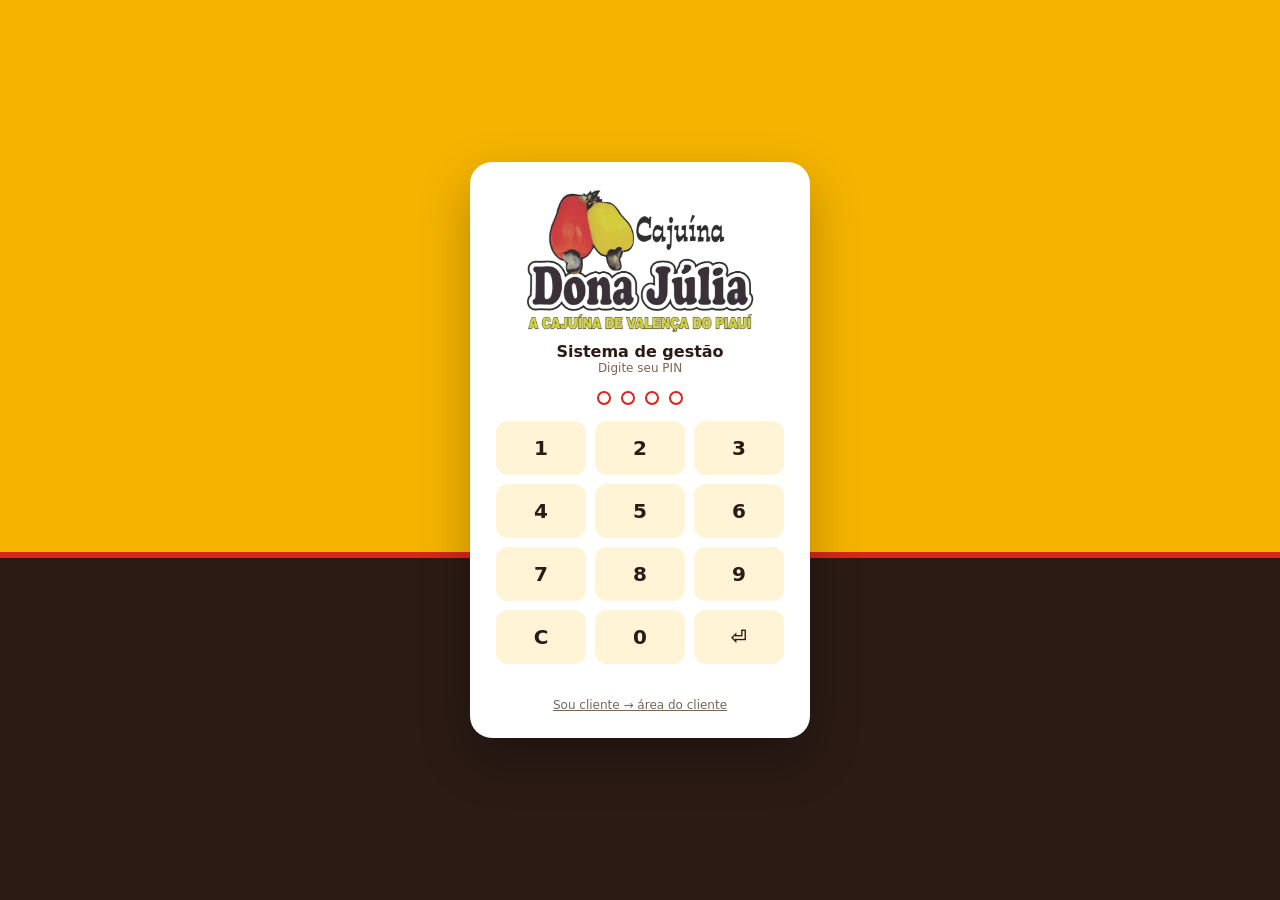
==== static/index.html @ 023a7c28 "Add files via upload" ====
<!DOCTYPE html>
<html lang="pt-BR"><head><meta charset="utf-8"><meta name="viewport" content="width=device-width, initial-scale=1, viewport-fit=cover">
<meta name="theme-color" content="#F6B400"><meta name="apple-mobile-web-app-capable" content="yes">
<title>Cajuína Dona Júlia — Gestão</title><link rel="manifest" href="/static/manifest.json"><link rel="icon" href="/static/icon-192.png"><link rel="apple-touch-icon" href="/static/icon-192.png">
<link rel="stylesheet" href="/static/style.css"></head>
<body><div id="app"></div><div id="modal-root"></div><div id="toast"></div><script src="/static/app.js"></script></body></html>
---- static/style.css ----
:root{--ylw:#F6B400;--ylw2:#FFD34D;--red:#D7261E;--ink:#2B1B14;--brn:#5B3A1E;--cream:#FFF9EC;--bg:#F7EEDC;--line:#EEDDBA;--mut:#7d6550;--leaf:#3E8E2F;--blue:#2759b5;--r:14px}
*{box-sizing:border-box;margin:0;padding:0;-webkit-tap-highlight-color:transparent}
html,body{height:100%}
body{font-family:Inter,system-ui,-apple-system,"Segoe UI",Roboto,sans-serif;background:var(--bg);color:var(--ink);font-size:14px}
button,input,select,textarea{font:inherit;color:inherit}
button{cursor:pointer;border:none;background:none}
input,select,textarea{border:1px solid var(--line);border-radius:10px;padding:9px 11px;background:#fff;width:100%;outline:none}
input:focus,select:focus,textarea:focus{border-color:var(--ylw);box-shadow:0 0 0 3px #f6b40033}
label{font-size:12px;color:var(--mut);font-weight:700;display:block;margin:0 0 4px}
h2{font-size:22px;font-weight:900;letter-spacing:-.3px}h3{font-size:16px;font-weight:800}
.mut{color:var(--mut)}.small{font-size:12px}.b{font-weight:800}.red{color:var(--red)}.grn{color:var(--leaf)}.right{text-align:right}.center{text-align:center}
.row{display:flex;gap:10px;align-items:center}.wrap{flex-wrap:wrap}.sp{flex:1}
.g2{display:grid;grid-template-columns:1fr 1fr;gap:12px}.g3{display:grid;grid-template-columns:repeat(3,1fr);gap:12px}
.mt{margin-top:12px}.mb{margin-bottom:12px}
/* topo */
.top{background:var(--ylw);display:flex;align-items:center;gap:12px;padding:6px 14px;position:sticky;top:0;z-index:30;border-bottom:4px solid var(--red);padding-top:max(6px,env(safe-area-inset-top))}
.top img{height:46px}
.nav{display:flex;gap:3px;overflow-x:auto;scrollbar-width:none}.nav::-webkit-scrollbar{display:none}
.nav a{color:var(--ink);text-decoration:none;padding:8px 13px;border-radius:22px;font-weight:700;white-space:nowrap;font-size:13.5px}
.nav a.on{background:var(--ink);color:var(--ylw)}
.nav a .cnt{background:var(--red);color:#fff;border-radius:10px;padding:0 6px;font-size:11px;margin-left:4px}
.me{margin-left:auto;display:flex;align-items:center;gap:10px;font-size:12.5px;font-weight:700;white-space:nowrap}
.me button{border:1.5px solid var(--ink);border-radius:9px;padding:5px 10px;font-weight:800}
.demo{background:var(--ink);color:var(--ylw);text-align:center;font-size:12px;font-weight:700;padding:5px}
main{padding:16px;max-width:1500px;margin:0 auto}
/* blocos */
.btn{background:var(--red);color:#fff;border-radius:11px;padding:10px 16px;font-weight:800;display:inline-flex;align-items:center;justify-content:center;gap:6px;text-decoration:none;white-space:nowrap}
.btn:active{transform:scale(.98)}.btn:disabled{opacity:.45;pointer-events:none}
.btn.y{background:var(--ylw);color:var(--ink)}.btn.k{background:var(--ink);color:var(--ylw)}.btn.g{background:var(--leaf)}
.btn.ghost{background:#fff;color:var(--ink);border:1px solid var(--line)}
.btn.sm{padding:6px 11px;font-size:12.5px;border-radius:9px}.btn.lg{padding:14px 20px;font-size:16px}.btn.full{width:100%}
.card{background:#fff;border:1px solid var(--line);border-radius:var(--r);padding:16px}
.pill{display:inline-block;padding:2px 9px;border-radius:12px;font-size:11px;font-weight:800;white-space:nowrap}
.p-rev{background:var(--ink);color:var(--ylw)}.p-enc{background:#FFF1C2;color:#8a5a00}.p-onl{background:#E3F2DD;color:#2c6b22}.p-wa{background:#DCF5E6;color:#137a42}
.p-fei{background:#F1E0FF;color:#7a2db5}.p-bal{background:#E7F0FF;color:var(--blue)}
.p-ok{background:#E3F2DD;color:#2c6b22}.p-warn{background:#FFF1C2;color:#8a5a00}.p-bad{background:#FFE0DC;color:var(--red)}.p-off{background:#eee;color:#888}
table{width:100%;border-collapse:collapse}
th,td{padding:8px 6px;border-bottom:1px solid #f3e8d2;text-align:left;vertical-align:middle}
th{font-size:11px;text-transform:uppercase;color:var(--mut);font-weight:800;letter-spacing:.3px}
td.n,th.n{text-align:right;white-space:nowrap}
tr.click{cursor:pointer}tr.click:hover td{background:#FFFBF0}
.empty{padding:28px;text-align:center;color:var(--mut)}
.chips{display:flex;gap:6px;flex-wrap:wrap}
.chips button{background:#fff;border:1px solid var(--line);padding:7px 14px;border-radius:20px;font-weight:700;white-space:nowrap}
.chips button.on{background:var(--ink);color:var(--ylw);border-color:var(--ink)}
.seg{display:flex;background:#F3E6C9;border-radius:11px;padding:3px;gap:3px;flex-wrap:wrap}
.seg button{flex:1;padding:8px 8px;border-radius:9px;font-weight:700;color:var(--mut);font-size:13px}
.seg button.on{background:#fff;color:var(--ink);box-shadow:0 1px 3px #0002}
.tabs{display:flex;gap:4px;border-bottom:1px solid var(--line);margin-bottom:14px;overflow-x:auto}
.tabs button{padding:9px 14px;font-weight:700;color:var(--mut);border-bottom:3px solid transparent;white-space:nowrap}
.tabs button.on{color:var(--ink);border-color:var(--red)}
/* painel */
.hero{max-height:210px;border-radius:16px;background:linear-gradient(100deg,#2B1B14 0%,#4a2c18 60%,#7a4a14 100%);color:#fff;display:flex;overflow:hidden;min-height:150px;margin-bottom:14px}
.hero .t{padding:22px 26px;flex:1}.hero small{color:var(--ylw);font-weight:800;letter-spacing:2px;font-size:11.5px}
.hero h1{font-size:30px;margin:6px 0;font-weight:900;letter-spacing:-.5px}.hero p{opacity:.88;font-size:14px;max-width:560px}
.hero .seal{display:inline-flex;gap:6px;margin-top:10px;background:var(--ylw);color:var(--ink);font-weight:800;font-size:12px;padding:5px 12px;border-radius:20px}
.hero img{width:340px;height:auto;max-height:210px;object-fit:cover;object-position:center 30%;-webkit-mask-image:linear-gradient(90deg,transparent,#000 40%);mask-image:linear-gradient(90deg,transparent,#000 40%)}
.kpis{display:grid;grid-template-columns:repeat(auto-fill,minmax(190px,1fr));gap:12px;margin-bottom:14px}
.kpi{background:#fff;border-radius:14px;padding:14px 16px;border:1px solid var(--line);border-top:5px solid var(--ylw)}
.kpi.r{border-top-color:var(--red)}.kpi.k{border-top-color:var(--ink)}.kpi.g{border-top-color:var(--leaf)}
.kpi small{color:var(--mut);font-size:12px;font-weight:700;display:block}.kpi b{display:block;font-size:24px;font-weight:900;margin-top:2px}.kpi em{font-style:normal;font-size:12px;font-weight:700}
.hb{display:grid;grid-template-columns:150px 1fr 100px;gap:8px;align-items:center;margin:7px 0;font-size:13px}
.hb .m{height:10px;background:#F3E8D2;border-radius:6px;overflow:hidden}.hb .m i{display:block;height:100%;background:var(--ylw)}
.bars{display:flex;align-items:flex-end;gap:3px;height:120px;border-bottom:1px solid var(--line)}
.bars i{flex:1;background:var(--ylw);border-radius:4px 4px 0 0;min-height:2px}.bars i:hover{background:var(--red)}
.alert{display:flex;gap:10px;align-items:center;padding:8px 0;border-bottom:1px dashed var(--line);font-size:13px}
.alert i{width:9px;height:9px;border-radius:50%;flex:none;background:var(--ylw)}.alert i.bad{background:var(--red)}
.lbar{height:9px;border-radius:6px;background:#F3E8D2;overflow:hidden;margin:5px 0 10px}.lbar i{display:block;height:100%;background:var(--ylw)}
/* kanban */
.kb{display:grid;grid-template-columns:repeat(4,minmax(250px,1fr));gap:12px;align-items:start;overflow-x:auto}
.kcol{background:#F0E2C4;border-radius:14px;padding:10px;min-height:200px}
.kcol h4{display:flex;justify-content:space-between;align-items:center;font-size:12.5px;text-transform:uppercase;letter-spacing:.5px;margin:2px 4px 10px}
.kcol h4 em{font-style:normal;background:var(--ink);color:var(--ylw);border-radius:10px;padding:1px 8px}
.kc{background:#fff;border-radius:11px;padding:10px 11px;margin-bottom:9px;border-left:5px solid var(--ylw);box-shadow:0 1px 2px #0001;cursor:pointer}
.kc.rev{border-left-color:var(--ink)}.kc.onl{border-left-color:var(--leaf)}.kc.venc{border-left-color:var(--red)}
.kc .h{display:flex;justify-content:space-between;align-items:center;gap:6px}.kc .h b{font-size:14px}
.kc ul{list-style:none;margin:6px 0;font-size:12.5px;color:#4b3b33}
.kc .f{display:flex;justify-content:space-between;font-size:11.5px;color:var(--mut);align-items:center;gap:6px}
.kc .acts{display:flex;gap:6px;margin-top:8px}.kc .acts .btn{flex:1}
/* modal */
.mb-bg{position:fixed;inset:0;background:#0007;z-index:60;display:flex;align-items:center;justify-content:center;padding:14px;animation:f .15s}
.modal{background:#fff;border-radius:18px;width:100%;max-width:580px;max-height:93vh;display:flex;flex-direction:column;box-shadow:0 20px 60px #0005}
.modal.wide{max-width:960px}
.modal .mh{padding:14px 18px;border-bottom:1px solid var(--line);display:flex;align-items:center;gap:10px}.modal .mh h3{flex:1}
.modal .mh .x{font-size:24px;color:var(--mut);padding:0 6px}
.modal .mc{padding:16px 18px;overflow:auto}
.modal .mf{padding:12px 18px;border-top:1px solid var(--line);display:flex;gap:10px;justify-content:flex-end;align-items:center;flex-wrap:wrap}
@keyframes f{from{opacity:0}}
/* novo pedido */
.np{display:grid;grid-template-columns:1fr 330px;gap:16px}
.prodline{display:flex;gap:10px;align-items:center;padding:9px 0;border-bottom:1px solid #f3e8d2}
.prodline img{width:52px;height:52px;border-radius:10px;object-fit:cover}
.prodline .i{flex:1}.prodline .i b{display:block}.prodline .i small{color:var(--mut)}
.qty{display:flex;align-items:center;gap:4px}.qty input{width:64px;text-align:center;padding:6px}
.qty button{width:32px;height:32px;border-radius:8px;background:#F3E6C9;font-weight:900}
.qty .cx{width:auto;padding:0 8px;font-size:11.5px}
.resumo{background:var(--cream);border-radius:14px;padding:14px;position:sticky;top:0}
.resumo .l{display:flex;justify-content:space-between;margin:5px 0}.resumo .big{font-size:22px;font-weight:900}
/* lotes */
.lote{border:1px solid var(--line);border-radius:12px;padding:12px 14px;margin-bottom:10px;background:#fff}
.lote .h{display:flex;gap:10px;align-items:center;flex-wrap:wrap}
.lote .h b{font-size:16px}
/* feira */
.feira{display:grid;grid-template-columns:1fr 340px;gap:16px}
.fprod{display:grid;grid-template-columns:repeat(auto-fill,minmax(170px,1fr));gap:12px}
.fp{background:#fff;border:1px solid var(--line);border-radius:14px;overflow:hidden;text-align:left}
.fp img{width:100%;height:120px;object-fit:cover}.fp div{padding:10px}.fp b{display:block}.fp span{color:var(--red);font-weight:900;font-size:17px}
.fp:active{transform:scale(.98)}
.off{background:var(--red);color:#fff;font-weight:800;text-align:center;padding:6px;border-radius:10px;margin-bottom:10px}
/* mapa */
#mapa{height:560px;border-radius:14px;border:1px solid var(--line);background:#EEF2DC}
.leaflet-popup-content{font-family:inherit;font-size:13px}
.mk{width:16px;height:16px;border-radius:50%;border:3px solid #fff;box-shadow:0 1px 4px #0006}
/* login */
.login{min-height:100vh;display:flex;align-items:center;justify-content:center;background:var(--ylw);padding:20px;position:relative;overflow:hidden}
.login:before{content:"";position:absolute;left:0;right:0;bottom:0;height:38%;background:var(--ink);border-top:6px solid var(--red)}
.login .box{background:#fff;border-radius:22px;padding:26px;width:340px;text-align:center;box-shadow:0 20px 50px #0004;position:relative}
.login img{width:230px;margin:0 auto 8px;display:block}
.pin{display:flex;justify-content:center;gap:10px;margin:16px 0}.pin i{width:14px;height:14px;border-radius:50%;border:2px solid var(--red)}.pin i.f{background:var(--red)}
.pad{display:grid;grid-template-columns:repeat(3,1fr);gap:9px}
.pad button{background:#FFF4D6;border-radius:12px;padding:15px 0;font-size:20px;font-weight:800}.pad button:active{background:#FFE49A}
.switch{width:38px;height:22px;border-radius:12px;background:#ddd;position:relative;display:inline-block;vertical-align:middle;flex:none}
.switch:after{content:"";position:absolute;width:18px;height:18px;border-radius:50%;background:#fff;top:2px;left:2px;transition:.15s}
.switch.on{background:var(--leaf)}.switch.on:after{left:18px}
.perm{display:grid;grid-template-columns:repeat(auto-fill,minmax(230px,1fr));gap:6px 14px}
.perm label{display:flex;gap:8px;align-items:center;color:var(--ink);font-weight:600;font-size:13px;margin:0;cursor:pointer}
.perm input{width:auto}
#toast{position:fixed;bottom:20px;left:50%;transform:translateX(-50%);z-index:99;display:flex;flex-direction:column;gap:6px;align-items:center}
#toast div{background:var(--ink);color:#fff;padding:10px 16px;border-radius:11px;box-shadow:0 6px 20px #0004;font-weight:700;animation:f .2s}
#toast div.err{background:var(--red)}#toast div.ok{background:var(--leaf)}
.banner{background:#FFF1C2;border:1px solid #F3D38C;border-radius:12px;padding:10px 13px;display:flex;align-items:center;gap:10px;margin-bottom:12px}
@media (max-width:1000px){
  .top{flex-wrap:wrap;row-gap:4px}.top .nav{order:3;width:100%}.top img{height:38px}
  .np,.feira{grid-template-columns:1fr}.hero img{display:none}
  .kb{grid-template-columns:repeat(4,84vw);scroll-snap-type:x mandatory}.kcol{scroll-snap-align:start}
  .g3{grid-template-columns:1fr 1fr}
}
@media (max-width:600px){
  main{padding:10px}.g2,.g3{grid-template-columns:1fr}.me .nm{display:none}
  .hb{grid-template-columns:100px 1fr 80px}.hero h1{font-size:24px}
  .mb-bg{padding:0;align-items:flex-end}.modal{max-height:96vh;border-radius:18px 18px 0 0}
  #mapa{height:420px}
  table.resp tr{display:block;border-bottom:1px solid var(--line);padding:6px 0}table.resp td{display:inline-block;border:none;padding:2px 6px}table.resp th{display:none}
}
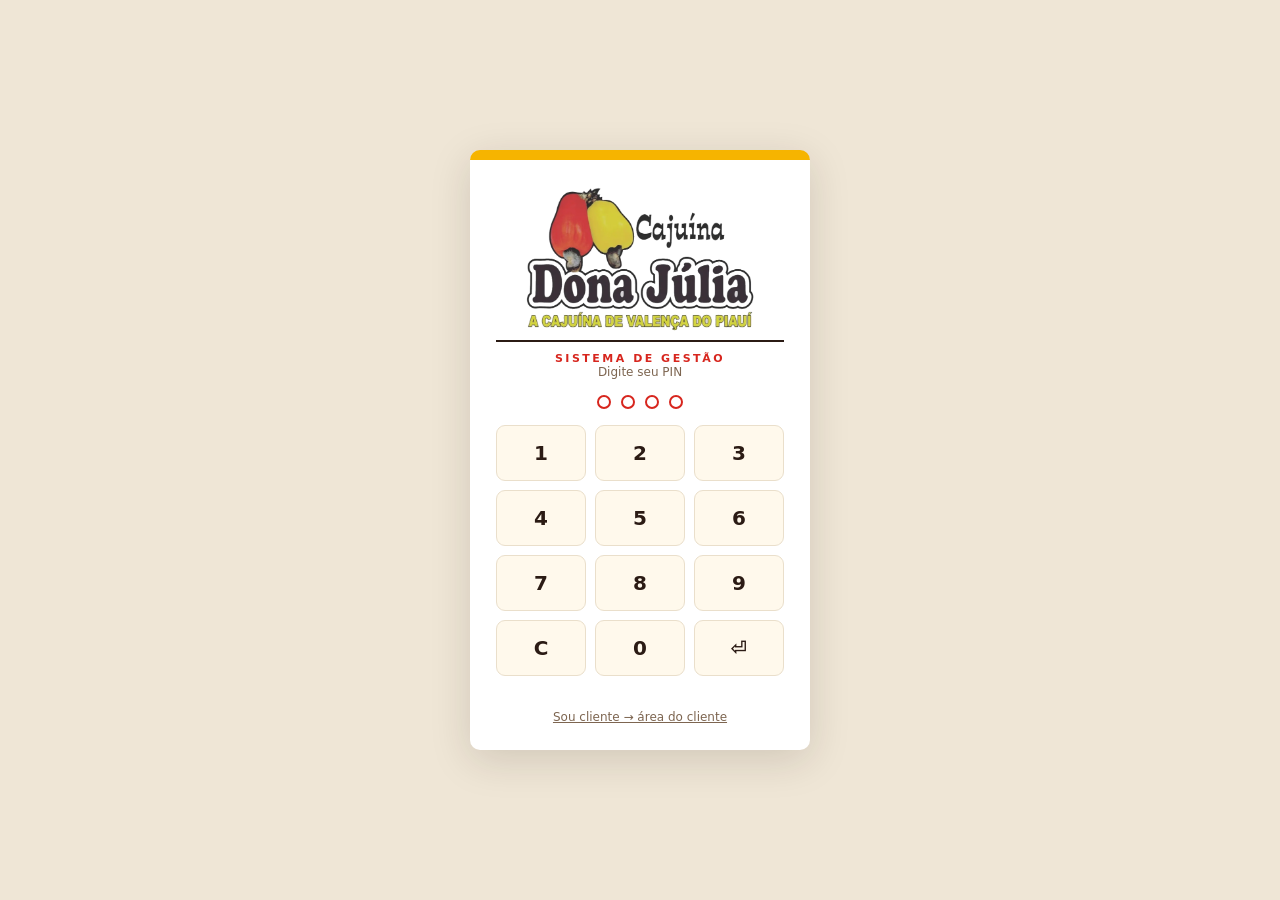
==== commit cb8a1de6: "Add files via upload" ====
--- a/static/index.html
+++ b/static/index.html
@@ -1,6 +1,6 @@
 <!DOCTYPE html>
 <html lang="pt-BR"><head><meta charset="utf-8"><meta name="viewport" content="width=device-width, initial-scale=1, viewport-fit=cover">
-<meta name="theme-color" content="#F6B400"><meta name="apple-mobile-web-app-capable" content="yes">
-<title>Cajuína Dona Júlia — Gestão</title><link rel="manifest" href="/static/manifest.json"><link rel="icon" href="/static/icon-192.png"><link rel="apple-touch-icon" href="/static/icon-192.png">
+<meta name="theme-color" content="#FFFFFF"><meta name="apple-mobile-web-app-capable" content="yes">
+<title>Cajuína Dona Júlia — Gestão</title><link rel="manifest" href="/static/manifest.json"><link rel="icon" href="/static/icon-192.png"><link rel="apple-touch-icon" href="/static/apple-touch-icon.png">
 <link rel="stylesheet" href="/static/style.css"></head>
 <body><div id="app"></div><div id="modal-root"></div><div id="toast"></div><script src="/static/app.js"></script></body></html>
--- a/static/style.css
+++ b/static/style.css
@@ -4,7 +4,7 @@
 body{font-family:Inter,system-ui,-apple-system,"Segoe UI",Roboto,sans-serif;background:var(--bg);color:var(--ink);font-size:14px}
 button,input,select,textarea{font:inherit;color:inherit}
 button{cursor:pointer;border:none;background:none}
-input,select,textarea{border:1px solid var(--line);border-radius:10px;padding:9px 11px;background:#fff;width:100%;outline:none}
+input,select,textarea{border:1px solid var(--line);border-radius:10px;padding:9px 11px;background:var(--paper);width:100%;outline:none}
 input:focus,select:focus,textarea:focus{border-color:var(--ylw);box-shadow:0 0 0 3px #f6b40033}
 label{font-size:12px;color:var(--mut);font-weight:700;display:block;margin:0 0 4px}
 h2{font-size:22px;font-weight:900;letter-spacing:-.3px}h3{font-size:16px;font-weight:800}
@@ -14,38 +14,38 @@
 .mt{margin-top:12px}.mb{margin-bottom:12px}
 /* topo */
 .top{background:var(--ylw);display:flex;align-items:center;gap:12px;padding:6px 14px;position:sticky;top:0;z-index:30;border-bottom:4px solid var(--red);padding-top:max(6px,env(safe-area-inset-top))}
-.top img{height:46px}
+.top img{height:50px;filter:drop-shadow(0 2px 3px #0002)}.top .ttl{display:none}
 .nav{display:flex;gap:3px;overflow-x:auto;scrollbar-width:none}.nav::-webkit-scrollbar{display:none}
 .nav a{color:var(--ink);text-decoration:none;padding:8px 13px;border-radius:22px;font-weight:700;white-space:nowrap;font-size:13.5px}
-.nav a.on{background:var(--ink);color:var(--ylw)}
+.nav a.on{background:var(--dk);color:var(--ylw)}
 .nav a .cnt{background:var(--red);color:#fff;border-radius:10px;padding:0 6px;font-size:11px;margin-left:4px}
 .me{margin-left:auto;display:flex;align-items:center;gap:10px;font-size:12.5px;font-weight:700;white-space:nowrap}
-.me button{border:1.5px solid var(--ink);border-radius:9px;padding:5px 10px;font-weight:800}
-.demo{background:var(--ink);color:var(--ylw);text-align:center;font-size:12px;font-weight:700;padding:5px}
+.me button{border:1.5px solid var(--dk2);border-radius:9px;padding:5px 10px;font-weight:800}
+.demo{background:var(--dk);color:var(--ylw);text-align:center;font-size:12px;font-weight:700;padding:5px}
 main{padding:16px;max-width:1500px;margin:0 auto}
 /* blocos */
 .btn{background:var(--red);color:#fff;border-radius:11px;padding:10px 16px;font-weight:800;display:inline-flex;align-items:center;justify-content:center;gap:6px;text-decoration:none;white-space:nowrap}
 .btn:active{transform:scale(.98)}.btn:disabled{opacity:.45;pointer-events:none}
-.btn.y{background:var(--ylw);color:var(--ink)}.btn.k{background:var(--ink);color:var(--ylw)}.btn.g{background:var(--leaf)}
-.btn.ghost{background:#fff;color:var(--ink);border:1px solid var(--line)}
+.btn.y{background:var(--ylw);color:#2B1B14}.btn.k{background:var(--dk);color:var(--ylw)}.btn.g{background:var(--leaf)}
+.btn.ghost{background:var(--paper);color:var(--ink);border:1px solid var(--line)}
 .btn.sm{padding:6px 11px;font-size:12.5px;border-radius:9px}.btn.lg{padding:14px 20px;font-size:16px}.btn.full{width:100%}
-.card{background:#fff;border:1px solid var(--line);border-radius:var(--r);padding:16px}
+.card{background:var(--paper);border:1px solid var(--line);border-radius:var(--r);padding:16px}
 .pill{display:inline-block;padding:2px 9px;border-radius:12px;font-size:11px;font-weight:800;white-space:nowrap}
-.p-rev{background:var(--ink);color:var(--ylw)}.p-enc{background:#FFF1C2;color:#8a5a00}.p-onl{background:#E3F2DD;color:#2c6b22}.p-wa{background:#DCF5E6;color:#137a42}
+.p-rev{background:var(--dk);color:var(--ylw)}.p-enc{background:#FFF1C2;color:#8a5a00}.p-onl{background:#E3F2DD;color:#2c6b22}.p-wa{background:#DCF5E6;color:#137a42}
 .p-fei{background:#F1E0FF;color:#7a2db5}.p-bal{background:#E7F0FF;color:var(--blue)}
 .p-ok{background:#E3F2DD;color:#2c6b22}.p-warn{background:#FFF1C2;color:#8a5a00}.p-bad{background:#FFE0DC;color:var(--red)}.p-off{background:#eee;color:#888}
 table{width:100%;border-collapse:collapse}
-th,td{padding:8px 6px;border-bottom:1px solid #f3e8d2;text-align:left;vertical-align:middle}
+th,td{padding:8px 6px;border-bottom:1px solid var(--line);text-align:left;vertical-align:middle}
 th{font-size:11px;text-transform:uppercase;color:var(--mut);font-weight:800;letter-spacing:.3px}
 td.n,th.n{text-align:right;white-space:nowrap}
-tr.click{cursor:pointer}tr.click:hover td{background:#FFFBF0}
+tr.click{cursor:pointer}tr.click:hover td{background:var(--tint)}
 .empty{padding:28px;text-align:center;color:var(--mut)}
 .chips{display:flex;gap:6px;flex-wrap:wrap}
-.chips button{background:#fff;border:1px solid var(--line);padding:7px 14px;border-radius:20px;font-weight:700;white-space:nowrap}
-.chips button.on{background:var(--ink);color:var(--ylw);border-color:var(--ink)}
-.seg{display:flex;background:#F3E6C9;border-radius:11px;padding:3px;gap:3px;flex-wrap:wrap}
+.chips button{background:var(--paper);border:1px solid var(--line);padding:7px 14px;border-radius:20px;font-weight:700;white-space:nowrap}
+.chips button.on{background:var(--dk);color:var(--ylw);border-color:var(--dk2)}
+.seg{display:flex;background:var(--soft);border-radius:11px;padding:3px;gap:3px;flex-wrap:wrap}
 .seg button{flex:1;padding:8px 8px;border-radius:9px;font-weight:700;color:var(--mut);font-size:13px}
-.seg button.on{background:#fff;color:var(--ink);box-shadow:0 1px 3px #0002}
+.seg button.on{background:var(--paper);color:var(--ink);box-shadow:0 1px 3px #0002}
 .tabs{display:flex;gap:4px;border-bottom:1px solid var(--line);margin-bottom:14px;overflow-x:auto}
 .tabs button{padding:9px 14px;font-weight:700;color:var(--mut);border-bottom:3px solid transparent;white-space:nowrap}
 .tabs button.on{color:var(--ink);border-color:var(--red)}
@@ -53,33 +53,33 @@
 .hero{max-height:210px;border-radius:16px;background:linear-gradient(100deg,#2B1B14 0%,#4a2c18 60%,#7a4a14 100%);color:#fff;display:flex;overflow:hidden;min-height:150px;margin-bottom:14px}
 .hero .t{padding:22px 26px;flex:1}.hero small{color:var(--ylw);font-weight:800;letter-spacing:2px;font-size:11.5px}
 .hero h1{font-size:30px;margin:6px 0;font-weight:900;letter-spacing:-.5px}.hero p{opacity:.88;font-size:14px;max-width:560px}
-.hero .seal{display:inline-flex;gap:6px;margin-top:10px;background:var(--ylw);color:var(--ink);font-weight:800;font-size:12px;padding:5px 12px;border-radius:20px}
+.hero .seal{display:inline-flex;gap:6px;margin-top:10px;background:var(--ylw);color:#2B1B14;font-weight:800;font-size:12px;padding:5px 12px;border-radius:20px}
 .hero img{width:340px;height:auto;max-height:210px;object-fit:cover;object-position:center 30%;-webkit-mask-image:linear-gradient(90deg,transparent,#000 40%);mask-image:linear-gradient(90deg,transparent,#000 40%)}
 .kpis{display:grid;grid-template-columns:repeat(auto-fill,minmax(190px,1fr));gap:12px;margin-bottom:14px}
-.kpi{background:#fff;border-radius:14px;padding:14px 16px;border:1px solid var(--line);border-top:5px solid var(--ylw)}
-.kpi.r{border-top-color:var(--red)}.kpi.k{border-top-color:var(--ink)}.kpi.g{border-top-color:var(--leaf)}
+.kpi{background:var(--paper);border-radius:14px;padding:14px 16px;border:1px solid var(--line);border-top:5px solid var(--ylw)}
+.kpi.r{border-top-color:var(--red)}.kpi.k{border-top-color:var(--dk2)}.kpi.g{border-top-color:var(--leaf)}
 .kpi small{color:var(--mut);font-size:12px;font-weight:700;display:block}.kpi b{display:block;font-size:24px;font-weight:900;margin-top:2px}.kpi em{font-style:normal;font-size:12px;font-weight:700}
 .hb{display:grid;grid-template-columns:150px 1fr 100px;gap:8px;align-items:center;margin:7px 0;font-size:13px}
-.hb .m{height:10px;background:#F3E8D2;border-radius:6px;overflow:hidden}.hb .m i{display:block;height:100%;background:var(--ylw)}
+.hb .m{height:10px;background:var(--soft);border-radius:6px;overflow:hidden}.hb .m i{display:block;height:100%;background:var(--ylw)}
 .bars{display:flex;align-items:flex-end;gap:3px;height:120px;border-bottom:1px solid var(--line)}
 .bars i{flex:1;background:var(--ylw);border-radius:4px 4px 0 0;min-height:2px}.bars i:hover{background:var(--red)}
 .alert{display:flex;gap:10px;align-items:center;padding:8px 0;border-bottom:1px dashed var(--line);font-size:13px}
 .alert i{width:9px;height:9px;border-radius:50%;flex:none;background:var(--ylw)}.alert i.bad{background:var(--red)}
-.lbar{height:9px;border-radius:6px;background:#F3E8D2;overflow:hidden;margin:5px 0 10px}.lbar i{display:block;height:100%;background:var(--ylw)}
+.lbar{height:9px;border-radius:6px;background:var(--soft);overflow:hidden;margin:5px 0 10px}.lbar i{display:block;height:100%;background:var(--ylw)}
 /* kanban */
 .kb{display:grid;grid-template-columns:repeat(4,minmax(250px,1fr));gap:12px;align-items:start;overflow-x:auto}
-.kcol{background:#F0E2C4;border-radius:14px;padding:10px;min-height:200px}
+.kcol{background:var(--soft);border-radius:16px;padding:10px;min-height:200px}
 .kcol h4{display:flex;justify-content:space-between;align-items:center;font-size:12.5px;text-transform:uppercase;letter-spacing:.5px;margin:2px 4px 10px}
-.kcol h4 em{font-style:normal;background:var(--ink);color:var(--ylw);border-radius:10px;padding:1px 8px}
-.kc{background:#fff;border-radius:11px;padding:10px 11px;margin-bottom:9px;border-left:5px solid var(--ylw);box-shadow:0 1px 2px #0001;cursor:pointer}
-.kc.rev{border-left-color:var(--ink)}.kc.onl{border-left-color:var(--leaf)}.kc.venc{border-left-color:var(--red)}
+.kcol h4 em{font-style:normal;background:var(--dk);color:var(--ylw);border-radius:10px;padding:1px 8px}
+.kc{background:var(--paper);border-radius:14px;padding:12px 13px;margin-bottom:10px;border-left:5px solid var(--ylw);box-shadow:0 1px 2px #2b1b1410,0 4px 14px #2b1b140d;cursor:pointer;transition:transform .12s}.kc:active{transform:scale(.99)}
+.kc.rev{border-left-color:var(--dk2)}.kc.onl{border-left-color:var(--leaf)}.kc.venc{border-left-color:var(--red)}
 .kc .h{display:flex;justify-content:space-between;align-items:center;gap:6px}.kc .h b{font-size:14px}
 .kc ul{list-style:none;margin:6px 0;font-size:12.5px;color:#4b3b33}
 .kc .f{display:flex;justify-content:space-between;font-size:11.5px;color:var(--mut);align-items:center;gap:6px}
 .kc .acts{display:flex;gap:6px;margin-top:8px}.kc .acts .btn{flex:1}
 /* modal */
 .mb-bg{position:fixed;inset:0;background:#0007;z-index:60;display:flex;align-items:center;justify-content:center;padding:14px;animation:f .15s}
-.modal{background:#fff;border-radius:18px;width:100%;max-width:580px;max-height:93vh;display:flex;flex-direction:column;box-shadow:0 20px 60px #0005}
+.modal{background:var(--paper);border-radius:18px;width:100%;max-width:580px;max-height:93vh;display:flex;flex-direction:column;box-shadow:0 20px 60px #0005}
 .modal.wide{max-width:960px}
 .modal .mh{padding:14px 18px;border-bottom:1px solid var(--line);display:flex;align-items:center;gap:10px}.modal .mh h3{flex:1}
 .modal .mh .x{font-size:24px;color:var(--mut);padding:0 6px}
@@ -88,22 +88,22 @@
 @keyframes f{from{opacity:0}}
 /* novo pedido */
 .np{display:grid;grid-template-columns:1fr 330px;gap:16px}
-.prodline{display:flex;gap:10px;align-items:center;padding:9px 0;border-bottom:1px solid #f3e8d2}
+.prodline{display:flex;gap:10px;align-items:center;padding:9px 0;border-bottom:1px solid var(--line)}
 .prodline img{width:52px;height:52px;border-radius:10px;object-fit:cover}
 .prodline .i{flex:1}.prodline .i b{display:block}.prodline .i small{color:var(--mut)}
 .qty{display:flex;align-items:center;gap:4px}.qty input{width:64px;text-align:center;padding:6px}
-.qty button{width:32px;height:32px;border-radius:8px;background:#F3E6C9;font-weight:900}
+.qty button{width:32px;height:32px;border-radius:8px;background:var(--soft);font-weight:900}
 .qty .cx{width:auto;padding:0 8px;font-size:11.5px}
 .resumo{background:var(--cream);border-radius:14px;padding:14px;position:sticky;top:0}
 .resumo .l{display:flex;justify-content:space-between;margin:5px 0}.resumo .big{font-size:22px;font-weight:900}
 /* lotes */
-.lote{border:1px solid var(--line);border-radius:12px;padding:12px 14px;margin-bottom:10px;background:#fff}
+.lote{border:1px solid var(--line);border-radius:12px;padding:12px 14px;margin-bottom:10px;background:var(--paper)}
 .lote .h{display:flex;gap:10px;align-items:center;flex-wrap:wrap}
 .lote .h b{font-size:16px}
 /* feira */
 .feira{display:grid;grid-template-columns:1fr 340px;gap:16px}
 .fprod{display:grid;grid-template-columns:repeat(auto-fill,minmax(170px,1fr));gap:12px}
-.fp{background:#fff;border:1px solid var(--line);border-radius:14px;overflow:hidden;text-align:left}
+.fp{background:var(--paper);border:1px solid var(--line);border-radius:14px;overflow:hidden;text-align:left}
 .fp img{width:100%;height:120px;object-fit:cover}.fp div{padding:10px}.fp b{display:block}.fp span{color:var(--red);font-weight:900;font-size:17px}
 .fp:active{transform:scale(.98)}
 .off{background:var(--red);color:#fff;font-weight:800;text-align:center;padding:6px;border-radius:10px;margin-bottom:10px}
@@ -113,32 +113,246 @@
 .mk{width:16px;height:16px;border-radius:50%;border:3px solid #fff;box-shadow:0 1px 4px #0006}
 /* login */
 .login{min-height:100vh;display:flex;align-items:center;justify-content:center;background:var(--ylw);padding:20px;position:relative;overflow:hidden}
-.login:before{content:"";position:absolute;left:0;right:0;bottom:0;height:38%;background:var(--ink);border-top:6px solid var(--red)}
-.login .box{background:#fff;border-radius:22px;padding:26px;width:340px;text-align:center;box-shadow:0 20px 50px #0004;position:relative}
+.login:before{content:"";position:absolute;left:0;right:0;bottom:0;height:38%;background:var(--dk);border-top:6px solid var(--red)}
+.login .box{background:var(--paper);border-radius:22px;padding:26px;width:340px;text-align:center;box-shadow:0 20px 50px #0004;position:relative}
 .login img{width:230px;margin:0 auto 8px;display:block}
 .pin{display:flex;justify-content:center;gap:10px;margin:16px 0}.pin i{width:14px;height:14px;border-radius:50%;border:2px solid var(--red)}.pin i.f{background:var(--red)}
 .pad{display:grid;grid-template-columns:repeat(3,1fr);gap:9px}
-.pad button{background:#FFF4D6;border-radius:12px;padding:15px 0;font-size:20px;font-weight:800}.pad button:active{background:#FFE49A}
+.pad button{background:var(--tint);border-radius:12px;padding:15px 0;font-size:20px;font-weight:800}.pad button:active{background:#FFE49A}
 .switch{width:38px;height:22px;border-radius:12px;background:#ddd;position:relative;display:inline-block;vertical-align:middle;flex:none}
-.switch:after{content:"";position:absolute;width:18px;height:18px;border-radius:50%;background:#fff;top:2px;left:2px;transition:.15s}
+.switch:after{content:"";position:absolute;width:18px;height:18px;border-radius:50%;background:var(--paper);top:2px;left:2px;transition:.15s}
 .switch.on{background:var(--leaf)}.switch.on:after{left:18px}
 .perm{display:grid;grid-template-columns:repeat(auto-fill,minmax(230px,1fr));gap:6px 14px}
 .perm label{display:flex;gap:8px;align-items:center;color:var(--ink);font-weight:600;font-size:13px;margin:0;cursor:pointer}
 .perm input{width:auto}
 #toast{position:fixed;bottom:20px;left:50%;transform:translateX(-50%);z-index:99;display:flex;flex-direction:column;gap:6px;align-items:center}
-#toast div{background:var(--ink);color:#fff;padding:10px 16px;border-radius:11px;box-shadow:0 6px 20px #0004;font-weight:700;animation:f .2s}
+#toast div{background:var(--dk);color:#fff;padding:10px 16px;border-radius:11px;box-shadow:0 6px 20px #0004;font-weight:700;animation:f .2s}
 #toast div.err{background:var(--red)}#toast div.ok{background:var(--leaf)}
 .banner{background:#FFF1C2;border:1px solid #F3D38C;border-radius:12px;padding:10px 13px;display:flex;align-items:center;gap:10px;margin-bottom:12px}
+
+/* ---- refinamentos */
+.gA{grid-template-columns:1.3fr 1fr 1fr}.gB{grid-template-columns:1.2fr 1fr;align-items:start}.gC{grid-template-columns:1fr 1.1fr;align-items:start}
+.g2>*,.g3>*{min-width:0}
+.card{box-shadow:0 1px 2px #2b1b140a,0 6px 18px #2b1b140a}
+.kpi{box-shadow:0 1px 2px #2b1b140a,0 6px 18px #2b1b140a}
+.kc .tv{color:var(--ink);font-size:14px;font-weight:900}
+.ptool{display:flex;gap:10px;align-items:center;flex-wrap:wrap;margin-bottom:12px}
+.ptool .busca{display:flex;gap:8px;order:3}.ptool .busca input{width:220px}
+.ptool .chips{order:2}
+.kbtabs{display:none}
+.bnav{display:none}
+.ptag{display:inline-flex;align-items:center;gap:3px;margin:3px 0 2px;padding:4px 10px;border-radius:9px;background:var(--tint);border:1px dashed #E8C66A;font-weight:800;font-size:13px;color:var(--ink)}
+.ptag small{font-weight:600;color:var(--mut)}.ptag i{font-style:normal;color:var(--red);margin-left:2px}
+.ptag.mod{background:#FFE7E3;border:1px solid var(--red);color:var(--red)}
+.ptag:disabled{border-style:solid;border-color:transparent;background:transparent;padding-left:0;cursor:default}
+.prodline .i small{display:block}
+.npbar{display:none}
+input.salvo{border-color:var(--leaf)!important;box-shadow:0 0 0 3px #3e8e2f33}
+.qty2{display:flex;gap:10px;align-items:flex-end;flex-wrap:wrap;justify-content:flex-end}
+.stp small{display:block;font-size:10px;letter-spacing:1px;text-transform:uppercase;font-weight:800;color:var(--mut);margin-bottom:3px;text-align:center}
+.stp>div{display:flex;align-items:center;gap:4px}
+.stp button{width:36px;height:36px;border-radius:8px;background:var(--soft);font-weight:900;font-size:18px}
+.stp input{width:58px;height:36px;text-align:center;font-weight:800;font-size:16px;padding:0}.om{display:none!important}
+.ac{position:relative}
+.acl{position:absolute;left:0;right:0;top:100%;z-index:10;background:var(--paper);border-radius:12px;box-shadow:0 10px 30px #2b1b1430;overflow:hidden;margin-top:4px}
+.acl:empty{display:none}
+.acl button{display:block;width:100%;text-align:left;padding:10px 12px;border-bottom:1px solid var(--line)}
+.acl button b{display:block}.acl button small{color:var(--mut)}
+.acl button:hover,.acl button:active{background:var(--tint)}
+.acl .nv{color:var(--leaf);font-weight:700}.acl .nv b{display:inline}
+.novocli{background:#F1F8EE;border:1px solid #CFE6C6;border-radius:12px;padding:10px 12px}
+.maisg{display:grid;grid-template-columns:repeat(3,1fr);gap:10px}
+.maisg a{display:flex;flex-direction:column;align-items:center;gap:6px;padding:16px 6px;border-radius:14px;background:var(--cream);color:var(--ink);text-decoration:none;font-weight:700;font-size:12.5px;text-align:center}
+.maisg a.on{background:var(--dk);color:var(--ylw)}.maisg svg{width:26px;height:26px}
+.hide-m{}
 @media (max-width:1000px){
-  .top{flex-wrap:wrap;row-gap:4px}.top .nav{order:3;width:100%}.top img{height:38px}
   .np,.feira{grid-template-columns:1fr}.hero img{display:none}
-  .kb{grid-template-columns:repeat(4,84vw);scroll-snap-type:x mandatory}.kcol{scroll-snap-align:start}
-  .g3{grid-template-columns:1fr 1fr}
+  .g3{grid-template-columns:1fr 1fr}.gA{grid-template-columns:1fr 1fr}
+  .kb{grid-template-columns:repeat(2,minmax(0,1fr))}
 }
-@media (max-width:600px){
-  main{padding:10px}.g2,.g3{grid-template-columns:1fr}.me .nm{display:none}
-  .hb{grid-template-columns:100px 1fr 80px}.hero h1{font-size:24px}
-  .mb-bg{padding:0;align-items:flex-end}.modal{max-height:96vh;border-radius:18px 18px 0 0}
+@media (max-width:760px){
+  body{padding-bottom:calc(70px + env(safe-area-inset-bottom))}
+  .demo{font-size:10.5px;padding:3px;letter-spacing:.3px}
+  .top{padding:8px 12px;gap:10px;border-bottom-width:3px}
+  .top img{height:42px}.top .nav{display:none}
+  .top .ttl{display:block;flex:1;font-size:18px;font-weight:900;letter-spacing:-.3px;white-space:nowrap;overflow:hidden;text-overflow:ellipsis}
+  .me{margin-left:0}.me .nm{display:none}.me button{padding:6px 12px;background:#ffffff55}
+  main{padding:12px 12px 20px}
+  h2{font-size:20px}
+  .hide-m{display:none}
+  .bnav{display:flex;position:fixed;left:0;right:0;bottom:0;z-index:40;background:var(--dk);padding:6px 6px calc(6px + env(safe-area-inset-bottom));box-shadow:0 -6px 20px #0003;border-top:3px solid var(--ylw)}
+  .bnav a{flex:1;display:flex;flex-direction:column;align-items:center;gap:2px;color:#e9d9c2;text-decoration:none;font-size:10.5px;font-weight:700;padding:5px 2px;border-radius:12px;min-width:0}
+  .bnav a span{white-space:nowrap;overflow:hidden;text-overflow:ellipsis;max-width:100%}
+  .bnav svg{width:23px;height:23px}
+  .bnav a.on{background:var(--ylw);color:#2B1B14}
+  .ptool{gap:8px}.ptool .busca{order:1;width:100%}.ptool .busca input{flex:1;width:auto;min-width:0}
+  .ptool .chips{order:2;width:100%}
+  .chips.scroll{flex-wrap:nowrap;overflow-x:auto;scrollbar-width:none;margin:0 -12px;padding:0 12px}.chips.scroll::-webkit-scrollbar{display:none}
+  .kbtabs{display:flex;gap:4px;background:var(--soft);border-radius:14px;padding:4px;margin-bottom:12px;position:sticky;top:62px;z-index:20}
+  .kbtabs button{flex:1;padding:8px 2px;border-radius:11px;font-weight:800;font-size:12.5px;color:var(--brn);display:flex;flex-direction:column;align-items:center;gap:1px;line-height:1.1}
+  .kbtabs button em{font-style:normal;font-size:16px;font-weight:900}
+  .kbtabs button.on{background:var(--dk);color:var(--ylw);box-shadow:0 2px 6px #0003}
+  .kb{display:block}.kcol{display:none;background:none;padding:0;min-height:0}.kcol.on{display:block}.kcol h4{display:none}
+  .kc{padding:13px 14px}.kc .h b{font-size:15.5px}.kc ul{font-size:13.5px}.kc .acts .btn{padding:10px;font-size:14px}
+  .g2,.g3,.gA,.gB,.gC{grid-template-columns:1fr}
+  .hb{grid-template-columns:100px 1fr 80px}.hero{min-height:0}.hero .t{padding:16px 18px}.hero h1{font-size:23px}.hero p{font-size:13px}
+  .kpis{grid-template-columns:1fr 1fr;gap:8px}.kpi{padding:11px 12px}.kpi b{font-size:19px}
+  .mb-bg{padding:0;align-items:flex-end}.modal,.modal.wide{max-height:94vh;border-radius:20px 20px 0 0;max-width:none}
+  .modal .mh{padding:14px 16px}.modal .mc{padding:14px 16px}
+  .modal .mf{padding:10px 12px calc(10px + env(safe-area-inset-bottom));display:grid;grid-template-columns:1fr 1fr;gap:8px}
+  .modal .mf .sp{display:none}.modal .mf .btn{width:100%;padding:12px 8px}
+  .modal .mf .btn:last-child:nth-child(odd){grid-column:1/-1}
+  .modal table th,.modal table td{padding:7px 4px;font-size:12.5px}
+  .prodline{flex-wrap:wrap}.prodline .i{min-width:0}.prodline .qty{width:100%;justify-content:flex-end}
+  .qty button{width:40px;height:40px;font-size:18px}.qty2{width:100%;justify-content:space-between}.stp button{width:40px;height:40px}.stp input{width:64px;height:40px}.qty input{width:70px;height:40px;font-size:16px}.qty .cx{padding:0 12px;font-size:13px;margin-right:auto}
+  .resumo{position:static}
+  #toast{bottom:auto;top:calc(70px + env(safe-area-inset-top));width:calc(100% - 32px)}
+  .card{overflow-x:auto}.hm{display:none!important}.om{display:flex!important}span.om{display:inline!important}.pago{width:100%}.card table{min-width:100%}
+  .npbar:not(:empty){display:flex;position:sticky;bottom:-14px;margin:14px -16px -14px;padding:10px 16px;background:var(--paper);border-top:1px solid var(--line);box-shadow:0 -6px 16px #2b1b1412;align-items:center;gap:10px;z-index:5}
+  .npbar span{flex:1;display:flex;flex-direction:column;line-height:1.1}.npbar small{color:var(--mut);font-weight:700;font-size:11.5px}.npbar b{font-size:20px;font-weight:900}
+  #toast div{width:100%;text-align:center}
   #mapa{height:420px}
   table.resp tr{display:block;border-bottom:1px solid var(--line);padding:6px 0}table.resp td{display:inline-block;border:none;padding:2px 6px}table.resp th{display:none}
 }
+
+/* =========================================================
+   TEMA "ESPELHO": papel branco, faixa amarela, linha marrom,
+   rótulos vermelhos espaçados e cabeçalhos de tabela marrons
+   ========================================================= */
+:root{--bg:#EFE6D6;--paper:#fff;--r:10px;--line:#EADFCB;--dk:#2B1B14;--dk2:#2B1B14;--tint:#FFF4D6;--soft:#F3E6C9;--sh:#2b1b1412}
+body{background:var(--bg)}
+.demo{background:var(--dk);color:var(--ylw);letter-spacing:1px;font-size:11px}
+.top{background:var(--paper);border-top:6px solid var(--ylw);border-bottom:2.5px solid var(--dk2);padding:8px 18px;box-shadow:0 4px 18px #2b1b1412}
+.top img{height:54px;filter:none}
+.nav a{color:var(--ink);font-weight:700}
+.nav a:hover{background:var(--tint)}
+.nav a.on{background:var(--dk);color:var(--ylw)}
+.me{color:var(--mut)}
+.me button{border:1.5px solid var(--dk2);background:var(--paper);color:var(--ink);border-radius:8px}
+main{padding-top:20px}
+h2{font-weight:900;letter-spacing:-.4px}
+h2:before{content:"CAJUÍNA DONA JÚLIA";display:block;font-size:10.5px;letter-spacing:2.5px;color:var(--red);font-weight:900;margin-bottom:2px}
+h3{font-weight:900}
+label{font-size:10.5px;letter-spacing:1.3px;text-transform:uppercase;font-weight:800;color:var(--mut)}
+.card,.lote{background:var(--paper);border:none;border-radius:var(--r);box-shadow:0 1px 2px #2b1b140f,0 8px 26px #2b1b1412}
+.card>h3:first-child,.card>.row>h3,.card h3.mb{font-size:11.5px;letter-spacing:1.8px;text-transform:uppercase;color:var(--mut);font-weight:900}
+.kpi{border:none;border-top:6px solid var(--ylw);border-radius:var(--r);box-shadow:0 1px 2px #2b1b140f,0 8px 26px #2b1b1412}
+.kpi small{font-size:10.5px;letter-spacing:1.3px;text-transform:uppercase;font-weight:800}
+.kpi b{font-weight:900;letter-spacing:-.5px}
+/* tabelas como no espelho */
+th{background:var(--dk);color:var(--ylw);font-size:10.5px;letter-spacing:.6px;padding:8px}
+th:first-child{border-radius:6px 0 0 6px}th:last-child{border-radius:0 6px 6px 0}
+td{border-bottom:1px solid var(--line)}
+/* painel: herói em papel */
+.hero{background:var(--paper);color:var(--ink);border-top:8px solid var(--ylw);border-radius:var(--r);box-shadow:0 1px 2px #2b1b140f,0 8px 26px #2b1b1412;position:relative}
+.hero .t{border-left:none}
+.hero small{color:var(--red);letter-spacing:2.5px;font-weight:900}
+.hero h1{color:var(--ink);font-weight:900}
+.hero p{color:var(--mut);opacity:1}
+.hero .seal{background:var(--dk);color:var(--ylw)}
+.hero img{-webkit-mask-image:linear-gradient(90deg,transparent,#000 35%);mask-image:linear-gradient(90deg,transparent,#000 35%)}
+/* botões e chips */
+.btn{border-radius:9px}
+.btn.ghost{border:1px solid var(--line)}
+.chips button{border:1px solid var(--line);border-radius:8px;background:var(--paper)}
+.chips button.on{background:var(--dk);color:var(--ylw);border-color:var(--dk2)}
+input,select,textarea{border:1px solid var(--line);border-radius:8px}
+/* kanban */
+.kcol{background:var(--tint);border:1px solid var(--line);border-radius:var(--r)}
+.kcol h4{font-size:10.5px;letter-spacing:2px;color:var(--red);font-weight:900}
+.kcol h4 em{background:var(--dk);color:var(--ylw)}
+.kc{border-radius:8px;border-left-width:5px;box-shadow:0 1px 2px #2b1b1412,0 4px 14px #2b1b140c}
+.kc .h b{font-weight:900}
+/* resumo / caixas creme como no espelho */
+.resumo{background:var(--cream);border-radius:8px;border-top:5px solid var(--ylw)}
+.resumo .big{border-top:2.5px solid var(--dk2);padding-top:8px;margin-top:8px}
+.banner{background:var(--cream);border:none;border-left:5px solid var(--ylw);border-radius:8px}
+.modal .mc .g3>div,.modal .mc .g3.mb>div{background:var(--cream);border-radius:8px;padding:10px 12px}
+/* modais com faixa amarela */
+.modal{border-top:8px solid var(--ylw);border-radius:12px;overflow:hidden}
+.modal .mh{border-bottom:2.5px solid var(--dk2)}
+.modal .mh h3{font-size:17px}
+.modal .mf{background:var(--tint)}
+/* login no estilo do documento */
+.login{background:var(--bg)}
+.login:before{display:none}
+.login .box{border-top:10px solid var(--ylw);border-radius:10px;box-shadow:0 10px 40px #2b1b1426}
+.login h3{border-top:2.5px solid var(--dk2);padding-top:10px;margin-top:4px;font-size:11px;letter-spacing:2.5px;color:var(--red);text-transform:uppercase}
+.pad button{background:var(--cream);border:1px solid var(--line);border-radius:9px}
+.ptag{border-radius:7px}
+@media (max-width:760px){
+  .top{padding:6px 12px;border-top-width:5px}
+  .top img{height:44px}
+  .top .ttl{font-size:17px}
+  .me button{background:var(--paper)}
+  h2:before{font-size:9.5px}
+  .bnav{background:var(--paper);border-top:2.5px solid var(--dk2);box-shadow:0 -6px 20px #2b1b1418}
+  .bnav a{color:var(--mut)}
+  .bnav a.on{background:var(--dk);color:var(--ylw)}
+  .kbtabs{background:var(--paper);box-shadow:0 1px 2px #2b1b140f,0 6px 18px #2b1b1412;top:72px}
+  .kbtabs button{color:var(--mut)}
+  .kcol{border:none}
+  .modal,.modal.wide{border-radius:14px 14px 0 0}
+  .npbar:not(:empty){border-top:2.5px solid var(--dk2)}
+  .tabs{display:grid;grid-template-columns:1fr 1fr;gap:6px;border:none;overflow:visible}
+  .tabs button{white-space:normal;background:var(--paper);border:1px solid var(--line);border-radius:9px;padding:10px 8px;font-size:13.5px;line-height:1.2;color:var(--ink);box-shadow:0 1px 2px #2b1b140d}
+  .tabs button.on{background:var(--dk);color:var(--ylw);border-color:var(--dk2)}
+}
+
+/* =================== MODO ESCURO =================== */
+html[data-tema="escuro"]{color-scheme:dark;
+  --bg:#15100C;--paper:#211812;--cream:#2A1F17;--tint:#2E2219;--soft:#3A2B20;--line:#3B2D22;
+  --ink:#F4EADB;--mut:#B8A48D;--brn:#E0C9A6;--dk:#0D0906;--dk2:#F6B400;--red:#FF5A4E;--leaf:#5DBB4A;--sh:#00000066}
+html[data-tema="escuro"] body{background:var(--bg);color:var(--ink)}
+html[data-tema="escuro"] .top{background:var(--paper);border-bottom-color:var(--ylw);box-shadow:0 4px 18px #0006}
+html[data-tema="escuro"] .top img,html[data-tema="escuro"] .login .box img{background:#fff;border-radius:10px;padding:3px 6px}
+html[data-tema="escuro"] .card,html[data-tema="escuro"] .kpi,html[data-tema="escuro"] .hero,html[data-tema="escuro"] .kc,html[data-tema="escuro"] .modal,
+html[data-tema="escuro"] .lote,html[data-tema="escuro"] .login .box{box-shadow:0 1px 2px #0008,0 8px 26px #0006}
+html[data-tema="escuro"] input,html[data-tema="escuro"] select,html[data-tema="escuro"] textarea{background:#18110D;color:var(--ink);border-color:var(--line)}
+html[data-tema="escuro"] input::placeholder{color:#8a7663}
+html[data-tema="escuro"] td{border-bottom-color:var(--line)}
+html[data-tema="escuro"] .kcol{background:#1B140F;border-color:var(--line)}
+html[data-tema="escuro"] .btn.ghost,html[data-tema="escuro"] .chips button,html[data-tema="escuro"] .tabs button,html[data-tema="escuro"] .me button{background:var(--paper);color:var(--ink);border-color:var(--line)}
+html[data-tema="escuro"] .chips button.on,html[data-tema="escuro"] .tabs button.on,html[data-tema="escuro"] .nav a.on,html[data-tema="escuro"] .bnav a.on,html[data-tema="escuro"] .kbtabs button.on{background:var(--ylw);color:#1A120D;border-color:var(--ylw)}
+html[data-tema="escuro"] .nav a:hover{background:var(--soft)}
+html[data-tema="escuro"] .bnav,html[data-tema="escuro"] .kbtabs{background:var(--paper)}
+html[data-tema="escuro"] .bnav{border-top-color:var(--ylw)}
+html[data-tema="escuro"] .modal .mh{border-bottom-color:var(--ylw)}
+html[data-tema="escuro"] .modal .mf{background:#1B140F}
+html[data-tema="escuro"] .resumo .big{border-top-color:var(--ylw)}
+html[data-tema="escuro"] .btn.k{background:var(--ylw);color:#1A120D}
+html[data-tema="escuro"] .ptag{background:#3A2B14;border-color:#7a5f1f;color:var(--ink)}
+html[data-tema="escuro"] .ptag.mod{background:#3d1714;border-color:var(--red);color:#ffb3ab}
+html[data-tema="escuro"] .p-ok{background:#1F3A1A;color:#9BE08A}html[data-tema="escuro"] .p-warn{background:#3D3010;color:#FFD66B}
+html[data-tema="escuro"] .p-bad{background:#45160F;color:#FF9C90}html[data-tema="escuro"] .p-off{background:#333;color:#aaa}
+html[data-tema="escuro"] .p-rev{background:#0D0906;color:var(--ylw)}html[data-tema="escuro"] .p-enc{background:#3A2B14;color:#FFD66B}
+html[data-tema="escuro"] .novocli{background:#17261A;border-color:#2C4A2A}
+html[data-tema="escuro"] .acl{background:var(--paper)}html[data-tema="escuro"] .acl button{border-color:var(--line)}
+html[data-tema="escuro"] .mb-bg{background:#000a}
+html[data-tema="escuro"] .demo{background:#000;color:var(--ylw)}
+html[data-tema="escuro"] .hero p{color:var(--mut)}
+html[data-tema="escuro"] .pad button{background:var(--soft);border-color:var(--line);color:var(--ink)}
+html[data-tema="escuro"] .login h3{border-top-color:var(--ylw)}
+html[data-tema="escuro"] .leaflet-container{filter:brightness(.8) contrast(1.1)}
+.icb{width:36px;height:34px;border-radius:9px;border:1.5px solid var(--dk2);background:var(--paper);display:inline-flex;align-items:center;justify-content:center;color:var(--ink);position:relative}
+.icb svg{width:19px;height:19px}.icb.on:after{content:"";position:absolute;top:5px;right:6px;width:7px;height:7px;border-radius:50%;background:var(--leaf)}
+.net{position:sticky;top:0;z-index:60;text-align:center;font-size:12.5px;font-weight:800;padding:5px 10px}
+.net.off{background:#5B3A1E;color:#FFE7A8}.net.sync{background:var(--ylw);color:#1A120D}.net.erro{background:var(--red);color:#fff}
+.net button{margin-left:8px;text-decoration:underline;font-weight:800;color:inherit}
+.kc.pend{border-left-color:#9b7b5a;opacity:.85;border-style:dashed}
+
+html[data-tema="escuro"] .kc ul{color:#D9C8B2}
+html[data-tema="escuro"] .resumo,html[data-tema="escuro"] .banner{color:var(--ink)}
+.me .icb{padding:0!important;width:36px;height:34px;flex:none}.me .icb svg{flex:none}
+@media (max-width:760px){.me{gap:6px}.me .icb{width:34px;height:32px}}
+
+/* comprovante de entrega */
+.foto-btn{display:flex;flex-direction:column;align-items:center;gap:3px;text-align:center;padding:18px 14px;border:2px dashed #D9B44A;border-radius:12px;background:var(--tint);cursor:pointer;color:var(--ink);text-transform:none;letter-spacing:0;font-size:14px;margin:4px 0 0}
+.foto-btn span{font-size:30px;line-height:1}.foto-btn small{color:var(--mut);font-weight:500;font-size:12px}
+.foto-btn.ok{border:2px solid var(--leaf);background:#EEF7EA}
+html[data-tema="escuro"] .foto-btn.ok{background:#17261A}
+.foto-prev{display:none;max-width:100%;max-height:300px;margin:8px auto 0;border-radius:10px;border:1px solid var(--line)}
+.comp{display:flex;gap:12px;align-items:flex-start;margin-top:12px;padding:12px;border-radius:10px;background:var(--tint);border:1px solid var(--line)}
+.comp.ok{background:#EEF7EA;border-color:#CFE6C6}html[data-tema="escuro"] .comp.ok{background:#17261A;border-color:#2C4A2A}
+.comp img{width:96px;height:120px;object-fit:cover;border-radius:8px;border:1px solid var(--line);display:block}
+.comp .semf{width:60px;height:72px;border-radius:8px;background:var(--soft);display:flex;align-items:center;justify-content:center;font-size:26px}
